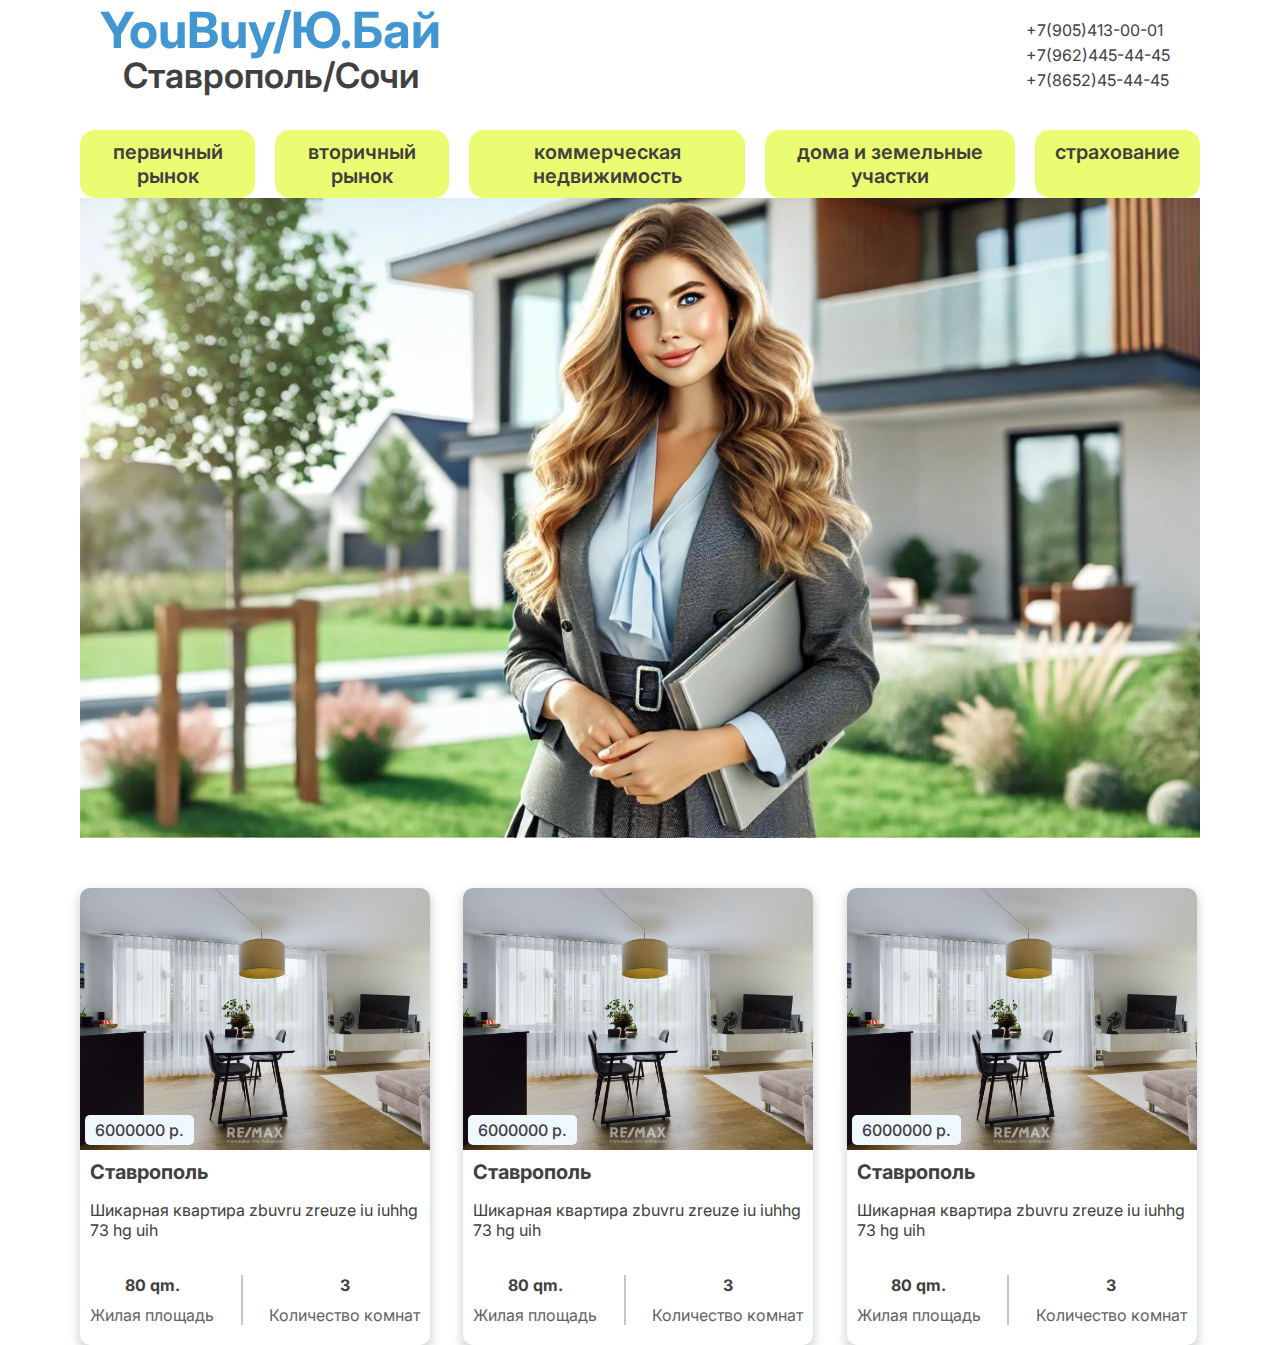
==== index.html @ ab56daae "first commit" ====
<!DOCTYPE html>
<html lang="en">

<head>
  <meta charset="UTF-8">
  <meta name="viewport" content="width=device-width, initial-scale=1.0">
  <title>Remax</title>
  <link rel="preconnect" href="https://fonts.googleapis.com">
  <link rel="preconnect" href="https://fonts.gstatic.com" crossorigin>
  <link
    href="https://fonts.googleapis.com/css2?family=Inter:ital,opsz,wght@0,14..32,100..900;1,14..32,100..900&display=swap"
    rel="stylesheet">
  <link rel="stylesheet" href="./styles/reset.css">
  <link rel="stylesheet" href="./styles/styles.css">
</head>

<body>
  <section class="container">
    <div class="logo-wrap">
      <h1 class="logo">YouBuy/Ю.Бай
        <br>
        <span class="city-logo">Ставрополь/Сочи</span>
      </h1>
      <div class="contacts">
        <a href="tel:+79054130001">+7(905)413-00-01</a>
        <a href="tel:+79624454445">+7(962)445-44-45</a>
        <a href="tel:+454445">+7(8652)45-44-45</a>
      </div>
      
    </div>
   
    <nav>
      <ul class="nav__list">
        <li>
          <a class="nav__link" href="">первичный рынок</a>
        </li>
        <li>
          <a class="nav__link" href="">вторичный рынок</a>
        </li>
        <li>
          <a class="nav__link" href="">коммерческая недвижимость</a>
        </li>
        <li>
          <a class="nav__link" href="">дома и земельные участки</a>
        </li>
        <li>
          <a class="nav__link" href="">страхование</a>
        </li>
      </ul>
    </nav>
<img src="./img/girl.jpg" alt="girl" class="girl">
  </section>
  <!--  cards  -->
  <div class="cards container">
    <div class="card">
      <div class="card__picture">
        <img src="./img/cards/flat.jpg" alt="house">
        <p class="card__price">6000000 p.</p>
      </div>
      <div class="description">
        <div class="card__wrap">
          <p class="card__city">Ставрополь</p>
          <h2 class="card__title">Шикарная квартира zbuvru zreuze iu iuhhg 73 hg uih </h2>
          <div class="description__wrap">
            <div class="square">
              <span class="square__count">80 qm.</span>
              <p class="square__text">Жилая площадь</p>
            </div>
            <div class="line"></div>
            <div class="rooms">
              <span class="rooms__count">3</span>
              <p class="rooms__text">Количество комнат</p>
            </div>
          </div>
        </div>
      </div>
    </div>
    <div class="card">
      <div class="card__picture">
        <img src="./img/cards/flat.jpg" alt="house">
        <p class="card__price">6000000 p.</p>
      </div>
      <div class="description">
        <div class="card__wrap">
          <p class="card__city">Ставрополь</p>
          <h2 class="card__title">Шикарная квартира zbuvru zreuze iu iuhhg 73 hg uih </h2>
          <div class="description__wrap">
            <div class="square">
              <span class="square__count">80 qm.</span>
              <p class="square__text">Жилая площадь</p>
            </div>
            <div class="line"></div>
            <div class="rooms">
              <span class="rooms__count">3</span>
              <p class="rooms__text">Количество комнат</p>
            </div>
          </div>
        </div>
      </div>
    </div>
    <div class="card">
      <div class="card__picture">
        <img src="./img/cards/flat.jpg" alt="house">
        <p class="card__price">6000000 p.</p>
      </div>
      <div class="description">
        <div class="card__wrap">
          <p class="card__city">Ставрополь</p>
          <h2 class="card__title">Шикарная квартира zbuvru zreuze iu iuhhg 73 hg uih </h2>
          <div class="description__wrap">
            <div class="square">
              <span class="square__count">80 qm.</span>
              <p class="square__text">Жилая площадь</p>
            </div>
            <div class="line"></div>
            <div class="rooms">
              <span class="rooms__count">3</span>
              <p class="rooms__text">Количество комнат</p>
            </div>
          </div>
        </div>
      </div>
    </div>

  </div>

</body>

</html>
---- styles/styles.css ----
* {
    font-family: "Inter", sans-serif;
    color: #404041;
    font-size: 16px;
}

.container {
    max-width: 1120px;
    margin: 0 auto;
}
.logo-wrap {
    display: flex;
    justify-content: space-between;
    
    margin-bottom: 40px;
}
.logo {
    font-size: 50px;
    color: #4297d2;
    font-weight: 700;
    padding: 10px 20px 0 20px;
    line-height: 0.8;
    text-align: center;
    max-width: 390px;
    
}
.city-logo {
    font-size: 35px;
    font-weight: 600;
    
}
.contacts {
    display: flex;
    flex-direction: column;
    padding-right: 30px;
    padding-top: 20px;
    gap: 5px;
}
.nav__list {
    display: flex;
    column-gap: 20px;
    justify-content: space-between;
    
}
.nav__link {
    display: block;
    background-color: #EAFC71;
    text-align: center;
    font-size: 20px;
    font-weight: 600;
    padding: 10px 20px;
    border-radius: 15px;
    height: 100%;
    

}
.nav__link:hover {
    background-color: #c4c6c8;

}
.nav__link:active {
    background-color: #71f5fc;
}
.girl {
    margin-bottom: 50px;
}
.cards {
    display: grid;
    grid-template-columns: repeat(3, 1fr);
    gap: 30px;
}
.card {
    max-width: 350px;
    box-shadow: 0px 5px 10px 2px rgba(34, 60, 80, 0.2);
    border-radius: 10px;
    overflow: hidden;

}
.card__picture {
    position: relative;
}
.card__price {
    position: absolute;
    padding: 5px 10px;
    background-color: aliceblue;
    border-radius: 5px;
    left: 5px;
    bottom: 5px;
    font-weight: 500;
}

.description {
    padding: 5px 10px 20px 10px;
}
.card__wrap {
    display: grid;
    grid-template-rows: 40px 80px auto;
}
.card__city {
    font-weight: 700;
    padding: 5px 0 ;
    font-size: 20px;
}

.card__title {
    padding: 5px 0px;
    margin-bottom: 25px;
}
.description__wrap {
    display: flex;
    justify-content: space-between;
}
.square {
    display: flex;
    flex-direction: column;
    gap: 10px;
}
.square__count {
    font-weight: 700;
    text-align: center;
}
.square__text {
    color: #626366;
}
.line {
    border-right: 2px solid #c4c6c8;
}
.rooms {
    display: flex;
    flex-direction: column;
    gap: 10px;
}
.rooms__count {
    font-weight: 700;
    text-align: center;
}

.rooms__text {
    color: #626366;
}
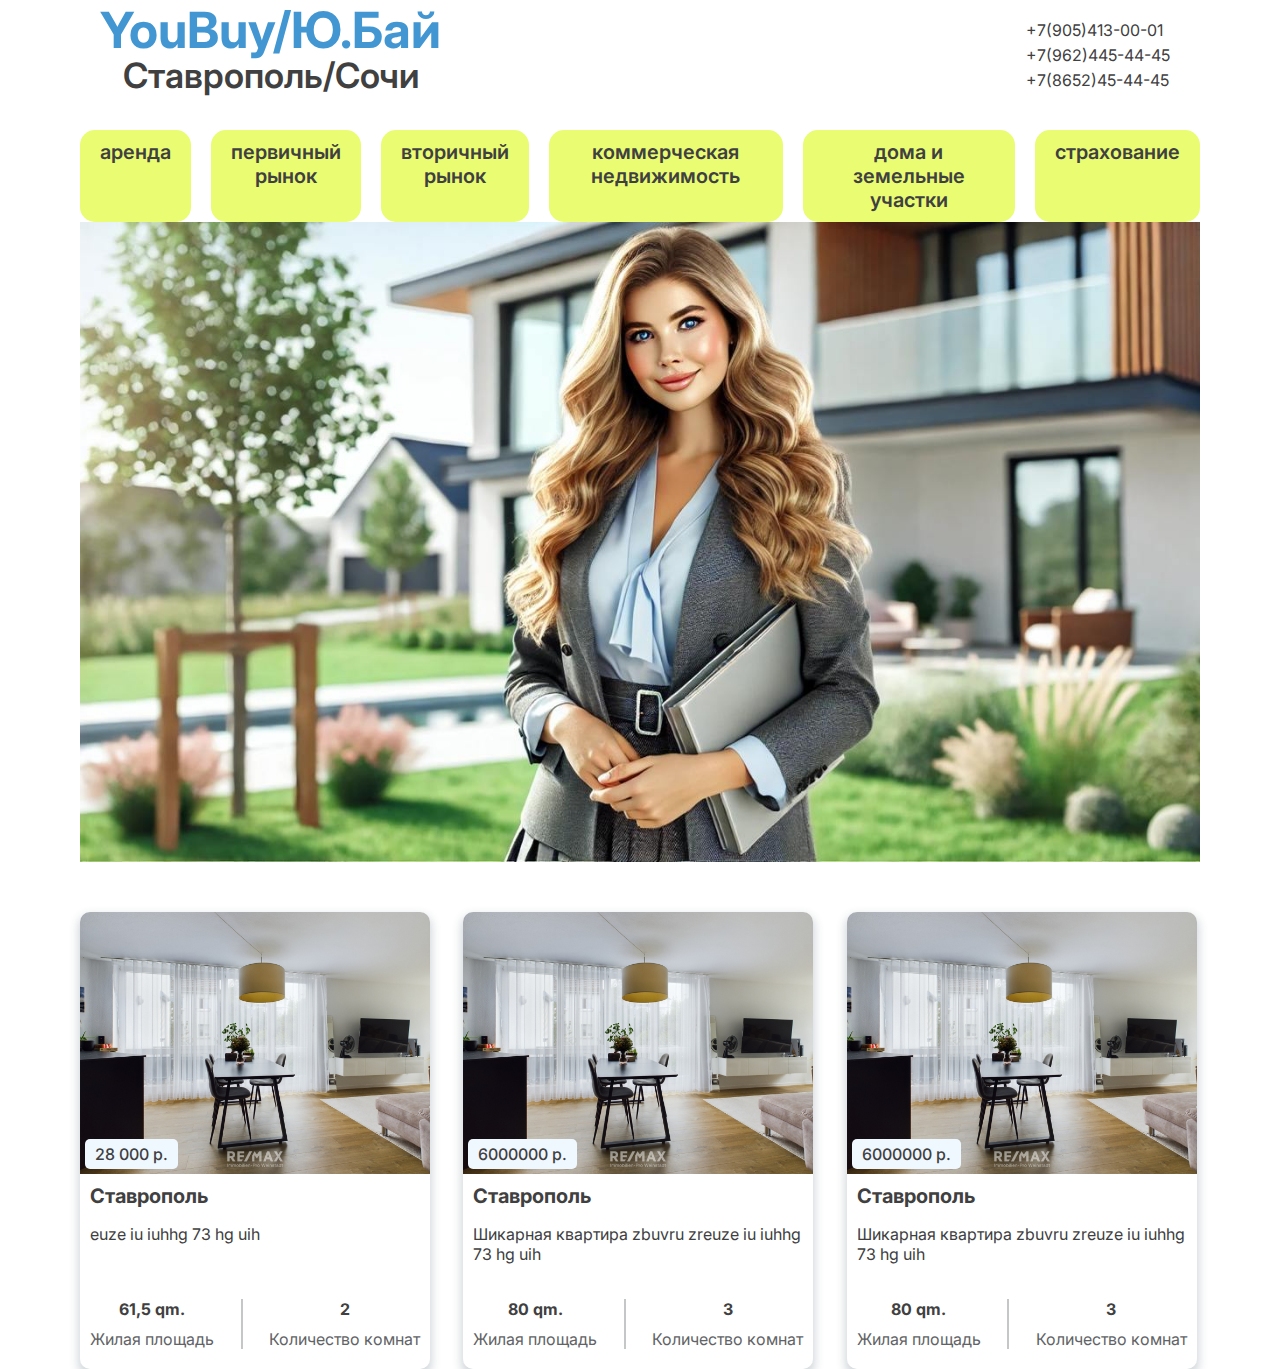
==== commit c1cd3f2b: "add_rent" ====
--- a/index.html
+++ b/index.html
@@ -32,6 +32,9 @@
     <nav>
       <ul class="nav__list">
         <li>
+          <a class="nav__link" href="./rent/rent.html">аренда</a>
+        </li>
+        <li>
           <a class="nav__link" href="">первичный рынок</a>
         </li>
         <li>
@@ -55,20 +58,20 @@
     <div class="card">
       <div class="card__picture">
         <img src="./img/cards/flat.jpg" alt="house">
-        <p class="card__price">6000000 p.</p>
+        <p class="card__price">28 000 p.</p>
       </div>
       <div class="description">
         <div class="card__wrap">
           <p class="card__city">Ставрополь</p>
-          <h2 class="card__title">Шикарная квартира zbuvru zreuze iu iuhhg 73 hg uih </h2>
+          <h2 class="card__title">euze iu iuhhg 73 hg uih </h2>
           <div class="description__wrap">
             <div class="square">
-              <span class="square__count">80 qm.</span>
+              <span class="square__count">61,5 qm.</span>
               <p class="square__text">Жилая площадь</p>
             </div>
             <div class="line"></div>
             <div class="rooms">
-              <span class="rooms__count">3</span>
+              <span class="rooms__count">2</span>
               <p class="rooms__text">Количество комнат</p>
             </div>
           </div>
